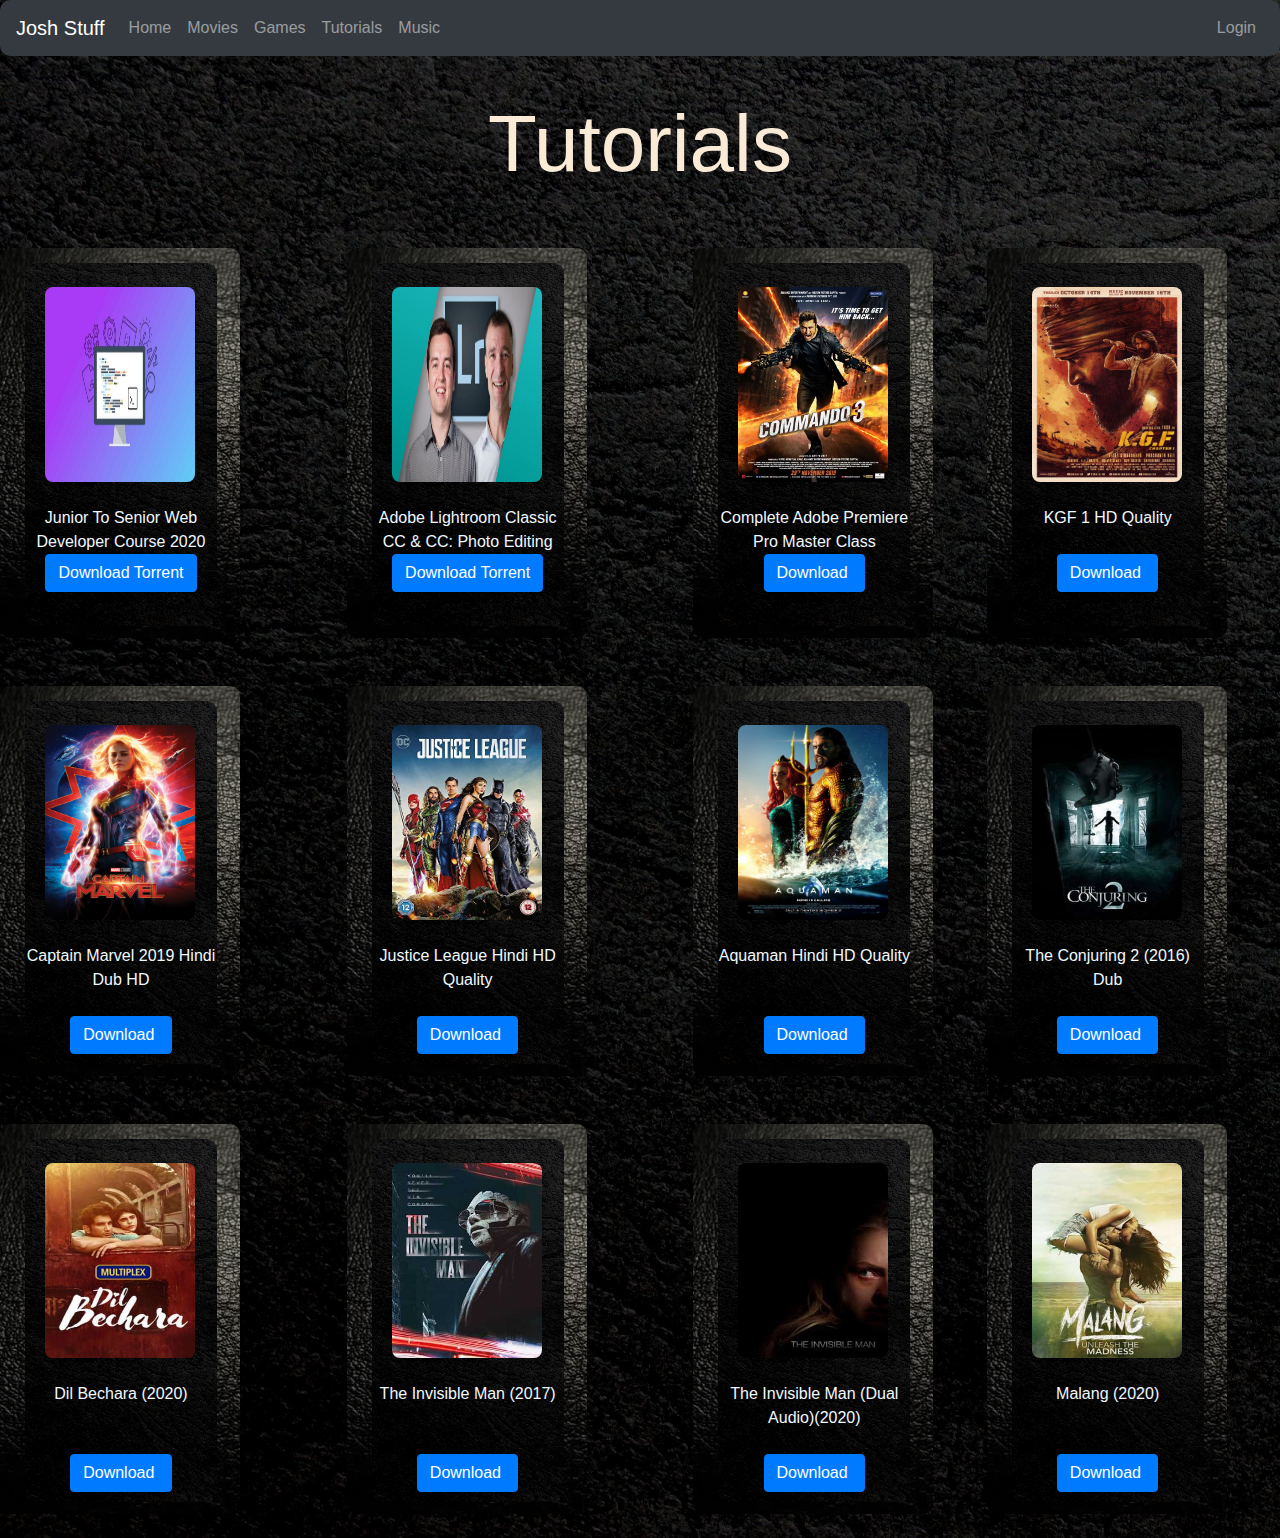
==== Tutorials.html @ 56768366 "Adding Tutorial Page Update" ====
<!DOCTYPE html>
<html lang="en">
<head>
    <meta charset="UTF-8">
    <meta name="viewport" content="width=device-width, initial-scale=1.0">
    <title>Tutorials | Josh Stuff</title>
    <link rel="stylesheet" href="MainPageStyleSheet.css">
     <link
    rel="stylesheet" href="https://cdnjs.cloudflare.com/ajax/libs/animate.css/4.0.0/animate.min.css" />
    <link rel="stylesheet" href="https://maxcdn.bootstrapcdn.com/bootstrap/4.4.1/css/bootstrap.min.css"/>

</head>
<body>
    <!----Main Navbar Top-->
    <nav class="navbar navbar-expand-md navbar-dark bg-dark fixed-top ">
        <a href="index.html" class="navbar-brand">Josh Stuff</a>
        <button type="button" class="navbar-toggler" data-toggle="collapse" data-target="#navbarCollapse">
            <span class="navbar-toggler-icon"></span>
        </button>
    
        <div class="collapse navbar-collapse justify-content-between" id="navbarCollapse">
            <div class="navbar-nav">
                <a href="index.html" class="nav-item nav-link ">Home</a>
                <a href="#" class="nav-item nav-link">Movies</a>
                <a href="#" class="nav-item nav-link ">Games</a>
                <a href="Tutorials.html" class="nav-item nav-link ">Tutorials</a>
                
    
            
               
                <a href="#" class="nav-item nav-link ">Music</a>
                
            </div>
            
            <div class="navbar-nav">
                <a href="#" class="nav-item nav-link">Login</a>
            </div>  
        </div>
    </nav>

    <br>
    <br>   
   
<br>
<br>
<!----Top heading -->
<div class="headingTop">
    <h1 class="animate__animated  animate__backInLeft " >Tutorials</h1>
</div>
<br>
<!-----Movies List-->
<br>
<div class="rows  animate__animated animate__bounceIn">


<div class="items">
<div class="contentOfmovie">
  <br>
  <div class="img">
  <img src="./TutorialsFaviconResources/The Complete Junior To Senior Web Developer Roadmap.jpg" class="img" alt="">
  </div>  
<br>

<div class="moviename">
   Junior To Senior Web Developer Course 2020
</div>


<div class="downloadbtn">
  <a href="https://freecoursesite.com/wp-content/uploads/2020/02/FreeCourseSite.com-Udemy%20-%20The%20Complete%20Junior%20to%20Senior%20Web%20Developer%20Roadmap%20%282020%29.torrent" target="_blank">
    <input type="button" value="Download Torrent" class="btn btn-primary">
  </a>
</div>
</div>


</div>
<br>
<div class="items">
<div class="contentOfmovie">
  <br>
<div class="img">
  <img src="./TutorialsFaviconResources/Adobe Lightroom Classic Photo Editing Masterclass.jpg" class="img" alt="">
</div>  
  <br>
<div class="moviename">
    Adobe Lightroom Classic CC & CC: Photo Editing 
</div>

<div class="downloadbtn">
  <a href="https://freecoursesite.com/wp-content/uploads/2019/04/FreeCourseSite.com-Udemy%20-%20Adobe%20Lightroom%20Classic%20CC%20%26%20CC%20Photo%20Editing%20Masterclass.torrent" target="_blank">
    <input type="button" value="Download Torrent" class="btn btn-primary">
  </a>
</div>


</div>



</div>
<br>
<div class="items">
  <div class="contentOfmovie">
    <br>
  <div class="img">
    <img src="MoviesFaviconResources/Commando_3_official_poster.jpg" class="img" alt="">
  </div>  
    <br>

  <div class="moviename">
    Complete Adobe Premiere Pro Master Class 
  </div>

  <div class="downloadbtn">
    <a href="http://odl2.emasti.pk/mm/ind/C-D/Commando-3-2019-HDRip.mp4" target="_blank">
      <input type="button" value="Download " class="btn btn-primary">
    </a>
  </div>
  
  </div>
  
  
  
  </div>
<div class="items">
  <div class="contentOfmovie">
    <br>
    <div class="img">
    <img src="MoviesFaviconResources/KGF_img_favicon.jpg" class="img" alt="">
    </div>  
  <br>
    <div class="moviename">
  KGF 1 HD Quality
    </div>
    <br>
    
    <div class="downloadbtn">
      <a href="https://drive.google.com/file/d/1Nq__LL1MR-qStoasnOzaVm0uejE_7iaq/view?usp=sharing" target="_blank">
        <input type="button" value="Download " class="btn btn-primary">
      </a>
    </div>

  </div>
  


</div>
<br>


</div>
<br>
<br>
<div class="rows rows  animate__animated animate__bounceIn">


<div class="items">
<div class="contentOfmovie">
  <br>
  <div class="img">
  <img src="MoviesFaviconResources/captainmarvel_lob_crd_06.jpg" class="img" alt="">
  </div>  
<br>
<div class="moviename">
Captain Marvel 2019 Hindi Dub HD 
</div>

<br>
<div class="downloadbtn">
  <a href="http://odl1.emasti.pk/sx/engurd/Captain-Marvel-2019-BRRip-Hindi-English.mkv" target="_blank">
    <input type="button" value="Download " class="btn btn-primary">
  </a>
</div>
</div>


</div>
<br>
<div class="items">
<div class="contentOfmovie">
  <br>
<div class="img">
  <img src="MoviesFaviconResources/justice_league_favicon.jpg" class="img" alt="">
</div>  
  <br>
<div class="moviename">
  Justice League Hindi HD Quality
</div>
<br>

<div class="downloadbtn">
  <a href="https://mega.nz/file/KxdTFSpR#B8QvreMBZFzFXIo3tgGELeFYGoxPwtMQdGicn90mg0o" target="_blank">
    <input type="button" value="Download " class="btn btn-primary">
  </a>
</div>


</div>



</div>
<br>
<div class="items">
  <div class="contentOfmovie">
    <br>
  <div class="img">
    <img src="MoviesFaviconResources/aquaman_Favicon.jpg" class="img" alt="">
  </div>  
    <br>

  <div class="moviename">
  Aquaman Hindi HD Quality
  </div>
<br>
  <br>  
  <div class="downloadbtn">
    <a href="http://ndl2.emasti.pk/engurd/Aquaman-2018-brrip-Hindi-English.mkv" target="_blank">
      <input type="button" value="Download " class="btn btn-primary">
    </a>
  </div>
  
  </div>
  
  
  
  </div>
<div class="items">
  <div class="contentOfmovie">
    <br>
    <div class="img">
    <img src="MoviesFaviconResources/conjuring_favicon.jpg" class="img" alt="">
    </div>  
  <br>
    <div class="moviename">
      The Conjuring 2 (2016) Dub
    </div>
    <br>
    
    <div class="downloadbtn">
      <a href="https://mega.nz/file/jwtHzQyC#mDpeRdjKrqVSTGdrY6NzBTRI3DvtdmhjYXyibaS3lE4" target="_blank">
        <input type="button" value="Download " class="btn btn-primary">
      </a>
    </div>
  </div>
  


</div>
<br>


</div>
<br>

<br>
<div class="rows rows  animate__animated animate__bounceIn">


<div class="items">
<div class="contentOfmovie">
  <br>
  <div class="img">
  <img src="MoviesFaviconResources/dilbechara_favicon.jpg" class="img" alt="">
  </div>  
<br>
<div class="moviename">
  Dil Bechara (2020)
</div>

<br>
<br>
<div class="downloadbtn">
  <a href="https://drive.google.com/file/d/1D9_NqSqNSeeeQf89XKeXcQ1_D-NfYmWC/view?usp=sharing" target="_blank">
    <input type="button" value="Download " class="btn btn-primary">
  </a>
</div>
</div>


</div>
<br>
<div class="items">
<div class="contentOfmovie">
  <br>
<div class="img">
  <img src="MoviesFaviconResources/The-Invisible-Man-2017.jpg" class="img" alt="">
</div>  
  <br>
<div class="moviename">
  The Invisible Man (2017)
</div>
<br>
<br>
<div class="downloadbtn">
  <a href="https://mega.nz/file/KkVDxCwZ#aap3ot-j39M-xfLHVdUqrE1P-k1a_CbP1bRaCAMYI8Q" target="_blank">
    <input type="button" value="Download " class="btn btn-primary">
  </a>
</div>


</div>



</div>
<br>
<div class="items">
  <div class="contentOfmovie">
    <br>
  <div class="img">
    <img src="MoviesFaviconResources/The Invisible Man (Dual Audio) (2020).jpg" class="img" alt="">
  </div>  
    <br>

  <div class="moviename">
    The Invisible Man (Dual Audio)(2020)
  </div>

  <br>  
  <div class="downloadbtn">
    <a href="https://mega.nz/file/78U1RYYY#vZRtgRP2WuKSwO3rOCeY1o5iuV6EPtKZH7b5jIG5xlE" target="_blank">
      <input type="button" value="Download " class="btn btn-primary">
    </a>
  </div>
  
  </div>
  
  
  
  </div>
<div class="items">
  <div class="contentOfmovie">
    <br>
    <div class="img">
    <img src="MoviesFaviconResources/Malang (2020)_favicon.jpg" class="img" alt="">
    </div>  
  <br>
    <div class="moviename">
      Malang (2020)
    </div>
    <br>
    <br>
    <div class="downloadbtn">
      <a href="http://odl3.emasti.pk/dw/ind/M-N/Malang-2020-HDRip.mp4" target="_blank">
        <input type="button" value="Download " class="btn btn-primary">
      </a>
    </div>
  </div>
  


</div>
<br>


</div>
<br>

</div>





</div>



</div>














<!-- jQuery library -->
<script src="https://ajax.googleapis.com/ajax/libs/jquery/3.4.1/jquery.min.js"></script>

<!-- Popper JS -->
<script src="https://cdnjs.cloudflare.com/ajax/libs/popper.js/1.16.0/umd/popper.min.js"></script>

<!-- Latest compiled JavaScript -->
<script src="https://maxcdn.bootstrapcdn.com/bootstrap/4.4.1/js/bootstrap.min.js"></script>    
</body>
</html>
---- MainPageStyleSheet.css ----
body{
background-image: url("blackgroundImage.jpg");
background-repeat: no-repeat;
background-size: cover;
font-family: Arial, Helvetica, sans-serif;
}

.moviesSection{
width: 100%;
height: 100%;
background-image: url("blackgroundImage.jpg");
background-repeat: repeat;
background-size: cover;
border-radius: 10px;
}
.navbar {
border-radius: 10px;
}
.MoviesSilder {
  border-radius: 10px;
  }
.row{

display: flex;
justify-content: space-around;
}


.items{
width:240px;
height:390px;
background-image: url("items_background_img.jpg");
background-repeat: no-repeat;
background-size: cover;
border-radius: 10px;
transition: all 0.5s;

}
.items:hover{
  transform: translateY(-15px);
  cursor: pointer;
}


.rows{
  display: flex;
  flex-direction: row;
  justify-content: space-between;
}
.contentOfmovie{
  margin-top: 15px ;
margin-left: 25px;
  width: 80%;
  height: 93%;
  background-image: url("blackgroundImage.jpg");
  
  
  background-repeat: no-repeat;
  background-size: cover;
  border-radius: 10px;

}

.img{
width: 150px;
height:195px;

margin-left: 10px;
border-radius: 8px;

}
.downloadbtn{
  display: flex;
justify-content: center;
}
.moviename{
  color: aliceblue;
  font-family: sans-serif;
  font-size: medium;
  text-align: center;
}



/* Css for Tutorials Page */

.headingTop h1{

text-align: center;
color: antiquewhite;
font-size:5em;
}




























@media (max-width:800px){
  .rows{
display: flex;
flex-direction: column;
justify-content: space-around;
align-items: center;
  }

}/*
@media (max-width:800px){
  .img{
    width: 130px;
height:165px;

    margin-left: 6px;
  }

}*/
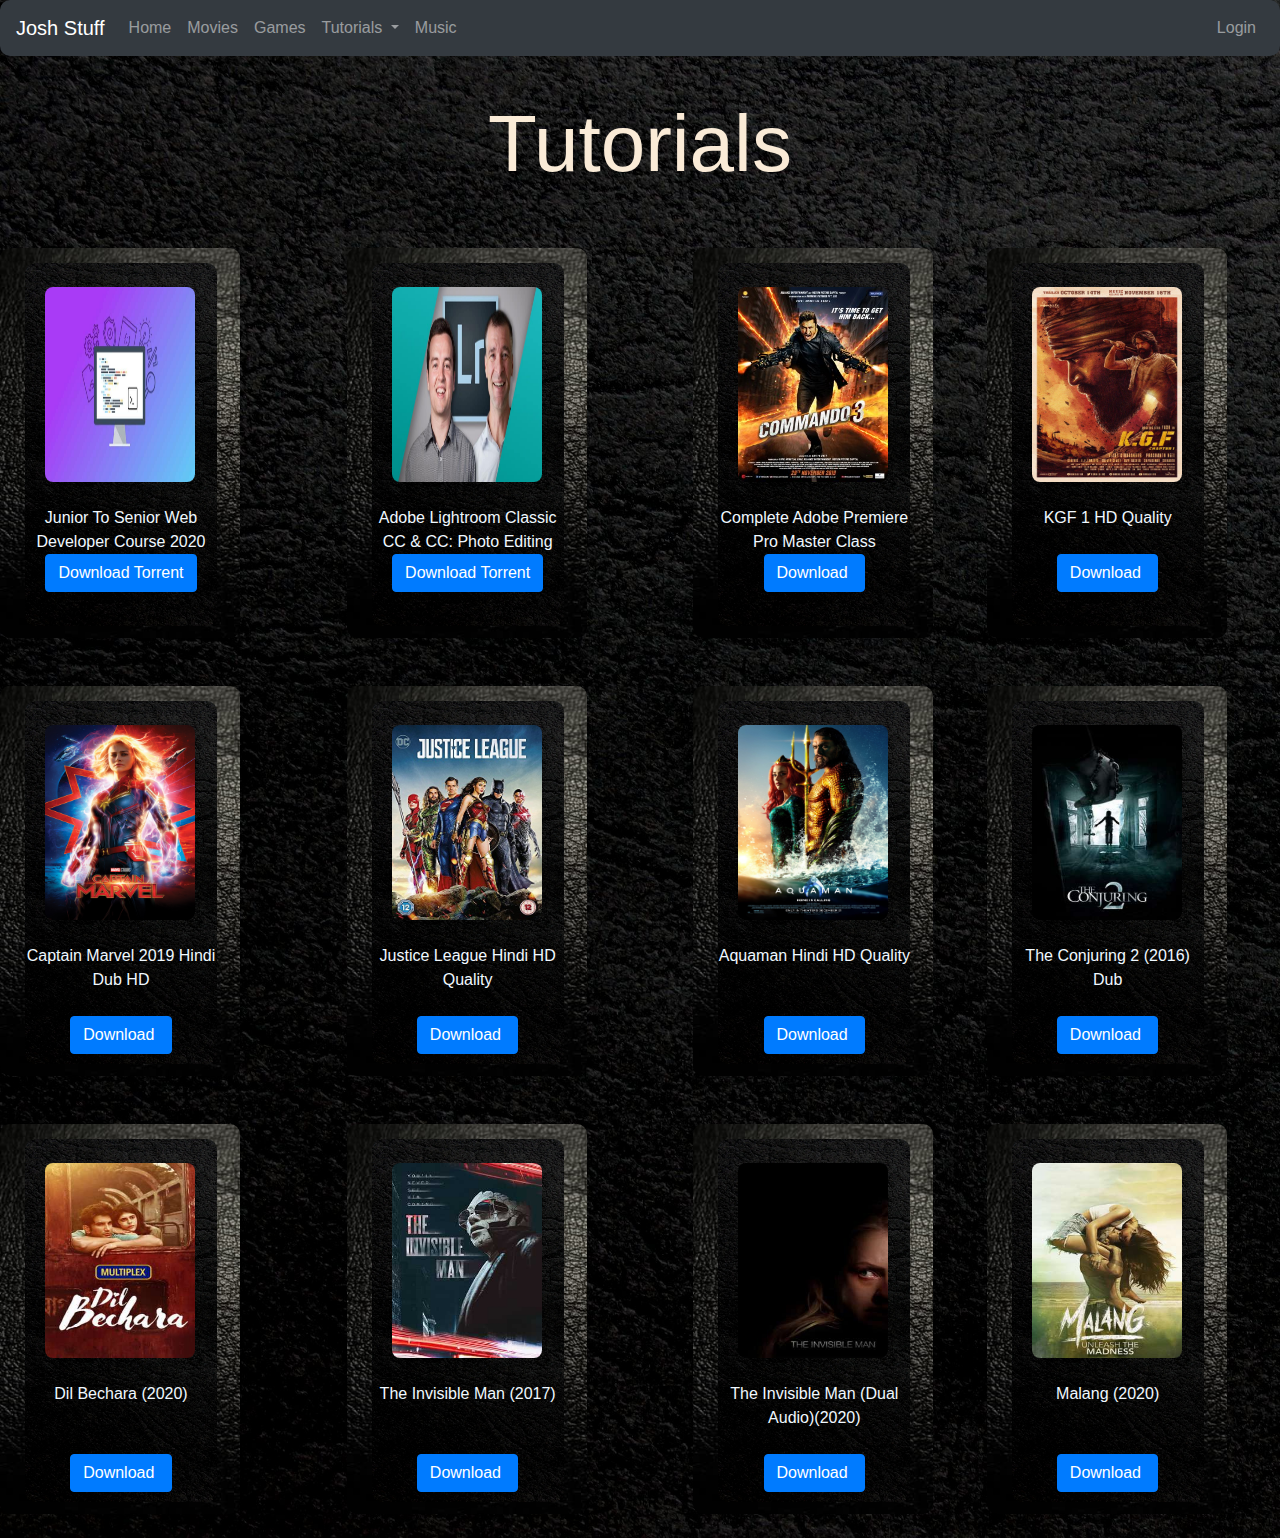
==== commit 761ad4fa: "Changes in Dropdown list p2" ====
--- a/Tutorials.html
+++ b/Tutorials.html
@@ -23,8 +23,18 @@
                 <a href="index.html" class="nav-item nav-link ">Home</a>
                 <a href="#" class="nav-item nav-link">Movies</a>
                 <a href="#" class="nav-item nav-link ">Games</a>
-                <a href="Tutorials.html" class="nav-item nav-link ">Tutorials</a>
-                
+                <li class="nav-item dropdown">
+                    <a class="nav-link dropdown-toggle" href="Tutorials.html" id="navbardrop" data-toggle="dropdown">
+                     Tutorials
+                    </a>
+                    <div class="dropdown-menu">
+                      <a class="dropdown-item" href="Tutorials.html">Browse All</a>
+                      <a class="dropdown-item" href="#">Photography Courses</a>
+                      <a class="dropdown-item" href="#">Programming Courses</a>
+                      <a class="dropdown-item" href="#">Food and Health Courses</a>
+                    </div>
+                  </li>
+                  
     
             
                
--- a/MainPageStyleSheet.css
+++ b/MainPageStyleSheet.css
@@ -37,7 +37,7 @@
 
 }
 .items:hover{
-  transform: translateY(-15px);
+  transform: translateY(-16px);
   cursor: pointer;
 }
 
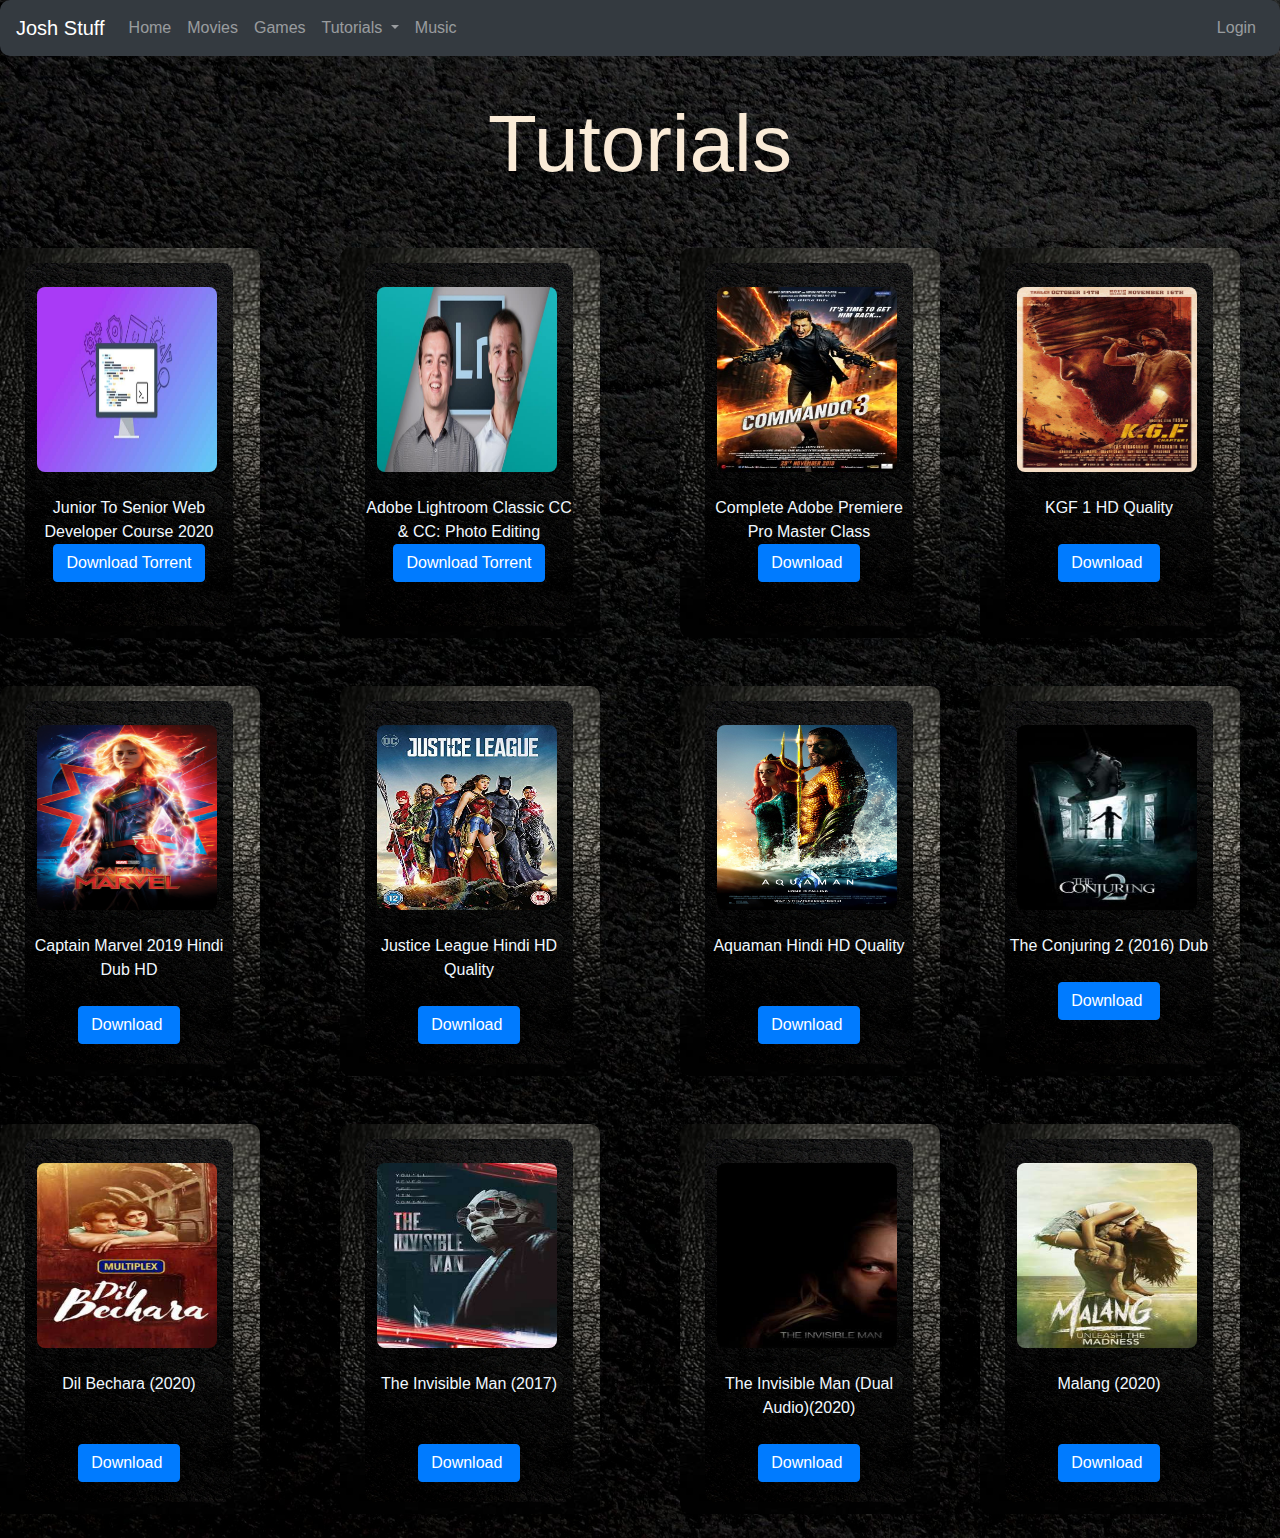
==== commit 9c4dddbc: "Change of Style Sheet in Tutorials Page" ====
--- a/Tutorials.html
+++ b/Tutorials.html
@@ -4,7 +4,7 @@
     <meta charset="UTF-8">
     <meta name="viewport" content="width=device-width, initial-scale=1.0">
     <title>Tutorials | Josh Stuff</title>
-    <link rel="stylesheet" href="MainPageStyleSheet.css">
+    <link rel="stylesheet" href="TutorialsCSS.css">
      <link
     rel="stylesheet" href="https://cdnjs.cloudflare.com/ajax/libs/animate.css/4.0.0/animate.min.css" />
     <link rel="stylesheet" href="https://maxcdn.bootstrapcdn.com/bootstrap/4.4.1/css/bootstrap.min.css"/>
@@ -30,7 +30,7 @@
                     <div class="dropdown-menu">
                       <a class="dropdown-item" href="Tutorials.html">Browse All</a>
                       <a class="dropdown-item" href="#">Photography Courses</a>
-                      <a class="dropdown-item" href="#">Programming Courses</a>
+                      <a class="dropdown-item" href="#">Development Courses</a>
                       <a class="dropdown-item" href="#">Food and Health Courses</a>
                     </div>
                   </li>
@@ -162,7 +162,7 @@
 </div>
 <br>
 <br>
-<div class="rows rows  animate__animated animate__bounceIn">
+<div class="rows  animate__animated animate__bounceIn">
 
 
 <div class="items">
@@ -265,7 +265,7 @@
 <br>
 
 <br>
-<div class="rows rows  animate__animated animate__bounceIn">
+<div class="rows animate__animated animate__bounceIn">
 
 
 <div class="items">
--- a/TutorialsCSS.css
+++ b/TutorialsCSS.css
@@ -0,0 +1,139 @@
+body{
+    background-image: url("blackgroundImage.jpg");
+    background-repeat: no-repeat;
+    background-size: cover;
+    font-family: Arial, Helvetica, sans-serif;
+    }
+    
+    .moviesSection{
+    width: 100%;
+    height: 100%;
+    background-image: url("blackgroundImage.jpg");
+    background-repeat: repeat;
+    background-size: cover;
+    border-radius: 10px;
+    }
+    .navbar {
+    border-radius: 10px;
+    }
+    .MoviesSilder {
+      border-radius: 10px;
+      }
+    .row{
+    
+    display: flex;
+    justify-content: space-around;
+    }
+    
+    
+    .items{
+    width:260px;
+    height:390px;
+    background-image: url("items_background_img.jpg");
+    background-repeat: no-repeat;
+    background-size: cover;
+    border-radius: 10px;
+    transition: all 0.5s;
+    
+    }
+    .items:hover{
+      transform: translateY(-16px);
+      cursor: pointer;
+    }
+    
+    
+    .rows{
+      display: flex;
+      flex-direction: row;
+      justify-content: space-between;
+    }
+    .contentOfmovie{
+      margin-top: 15px ;
+    margin-left: 25px;
+      width: 80%;
+      height: 93%;
+      background-image: url("blackgroundImage.jpg");
+      
+      
+      background-repeat: no-repeat;
+      background-size: cover;
+      border-radius: 10px;
+    
+    }
+    
+    .img{
+    width: 180px;
+    height:185px;
+    
+    margin-left: 6px;
+    /* margin-top: ; */
+    border-radius: 8px;
+    
+    }
+    .downloadbtn{
+      display: flex;
+    justify-content: center;
+    }
+    .moviename{
+      color: aliceblue;
+      font-family: sans-serif;
+      font-size: medium;
+      text-align: center;
+    }
+    
+    
+    
+    /* Css for Tutorials Page */
+    
+    .headingTop h1{
+    
+    text-align: center;
+    color: antiquewhite;
+    font-size:5em;
+    }
+    
+    
+    
+    
+    
+    
+    
+    
+    
+    
+    
+    
+    
+    
+    
+    
+    
+    
+    
+    
+    
+    
+    
+    
+    
+    
+    
+    
+    @media (max-width:800px){
+      .rows{
+    display: flex;
+    flex-direction: column;
+    justify-content: space-around;
+    align-items: center;
+      }
+    
+    }/*
+    @media (max-width:800px){
+      .img{
+        width: 130px;
+    height:165px;
+    
+        margin-left: 6px;
+      }
+    
+    }*/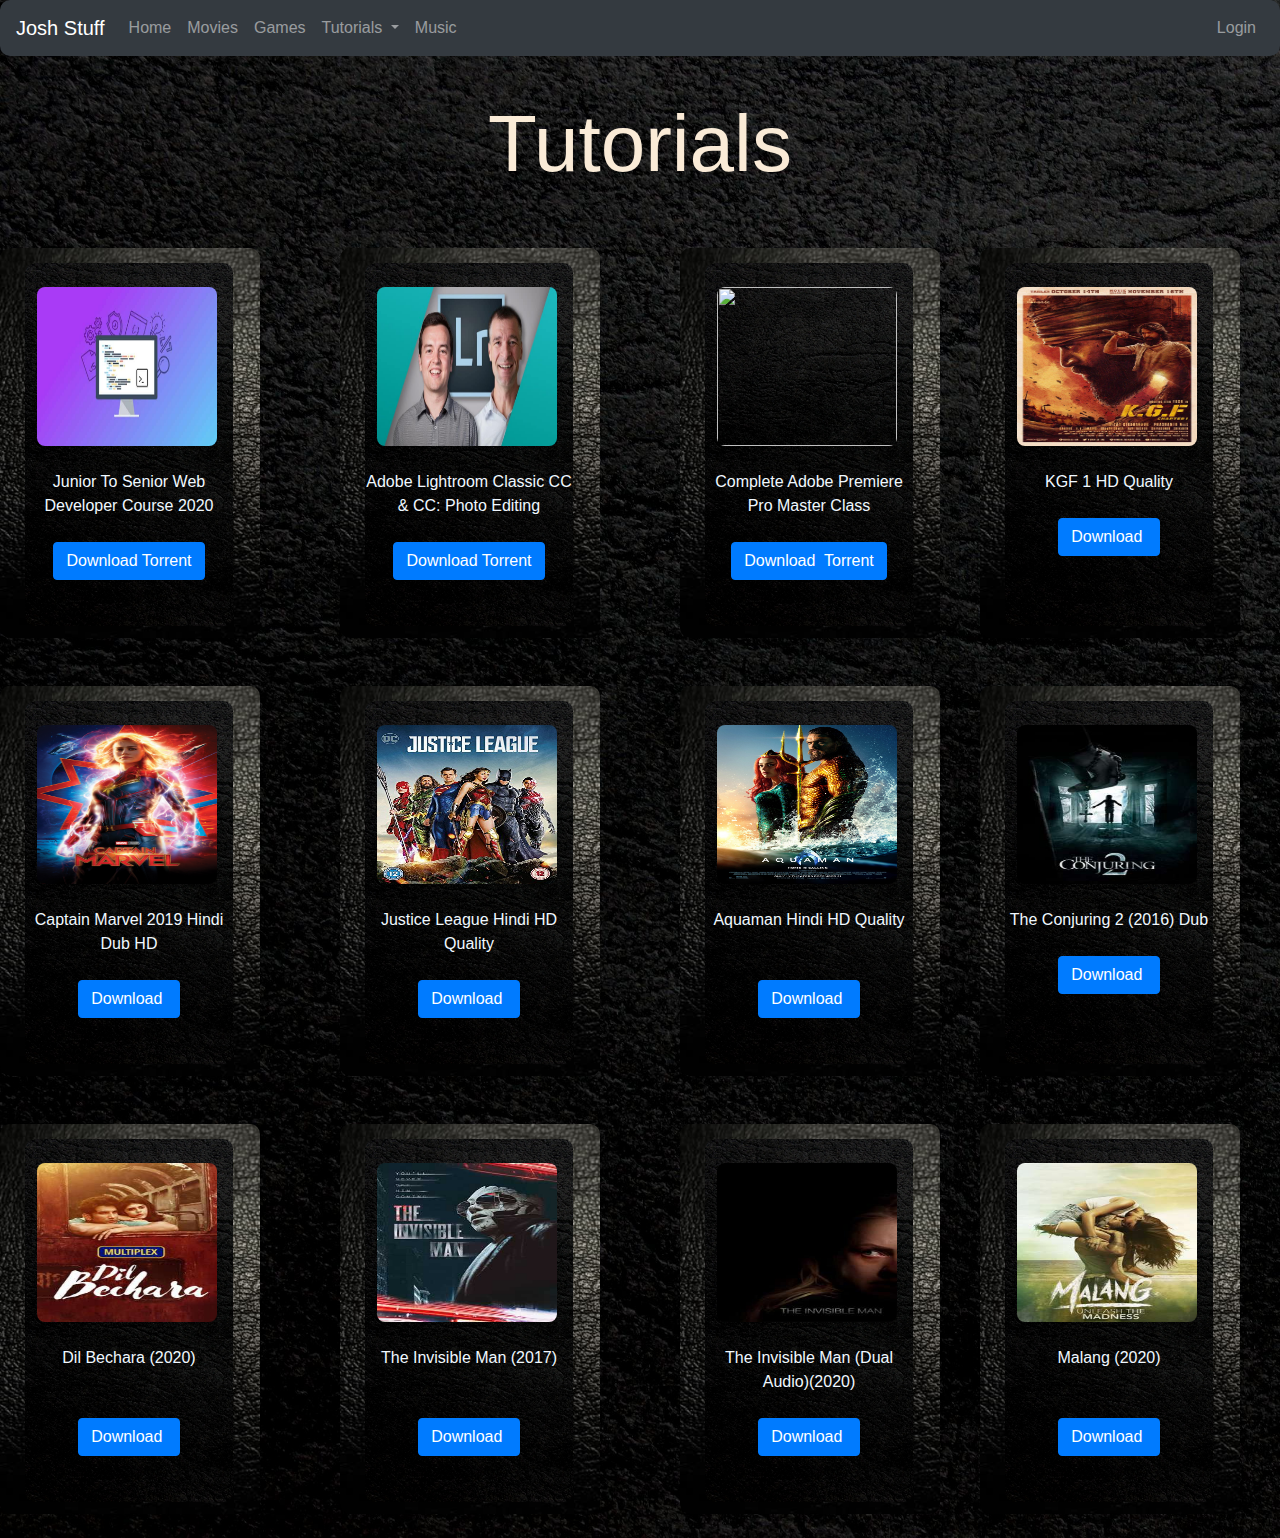
==== commit 34e2c719: "Edit in Tutorials Page" ====
--- a/Tutorials.html
+++ b/Tutorials.html
@@ -75,7 +75,7 @@
    Junior To Senior Web Developer Course 2020
 </div>
 
-
+<br>
 <div class="downloadbtn">
   <a href="https://freecoursesite.com/wp-content/uploads/2020/02/FreeCourseSite.com-Udemy%20-%20The%20Complete%20Junior%20to%20Senior%20Web%20Developer%20Roadmap%20%282020%29.torrent" target="_blank">
     <input type="button" value="Download Torrent" class="btn btn-primary">
@@ -96,7 +96,7 @@
 <div class="moviename">
     Adobe Lightroom Classic CC & CC: Photo Editing 
 </div>
-
+<br>
 <div class="downloadbtn">
   <a href="https://freecoursesite.com/wp-content/uploads/2019/04/FreeCourseSite.com-Udemy%20-%20Adobe%20Lightroom%20Classic%20CC%20%26%20CC%20Photo%20Editing%20Masterclass.torrent" target="_blank">
     <input type="button" value="Download Torrent" class="btn btn-primary">
@@ -114,17 +114,17 @@
   <div class="contentOfmovie">
     <br>
   <div class="img">
-    <img src="MoviesFaviconResources/Commando_3_official_poster.jpg" class="img" alt="">
+    <img src="https://freecoursesite.com/wp-content/uploads/2018/10/1630822_e904_4.jpg" class="img" alt="">
   </div>  
     <br>
 
   <div class="moviename">
     Complete Adobe Premiere Pro Master Class 
   </div>
-
+<br>
   <div class="downloadbtn">
-    <a href="http://odl2.emasti.pk/mm/ind/C-D/Commando-3-2019-HDRip.mp4" target="_blank">
-      <input type="button" value="Download " class="btn btn-primary">
+    <a href="https://freecoursesite.com/wp-content/uploads/2018/10/FreeCourseSite.com-Udemy%20-%20The%20Complete%20Adobe%20Premiere%20Pro%20CC%20Master%20Class%20Course.torrent" target="_blank">
+      <input type="button" value="Download  Torrent" class="btn btn-primary">
     </a>
   </div>
   
--- a/TutorialsCSS.css
+++ b/TutorialsCSS.css
@@ -63,7 +63,7 @@
     
     .img{
     width: 180px;
-    height:185px;
+    height:159px;
     
     margin-left: 6px;
     /* margin-top: ; */
